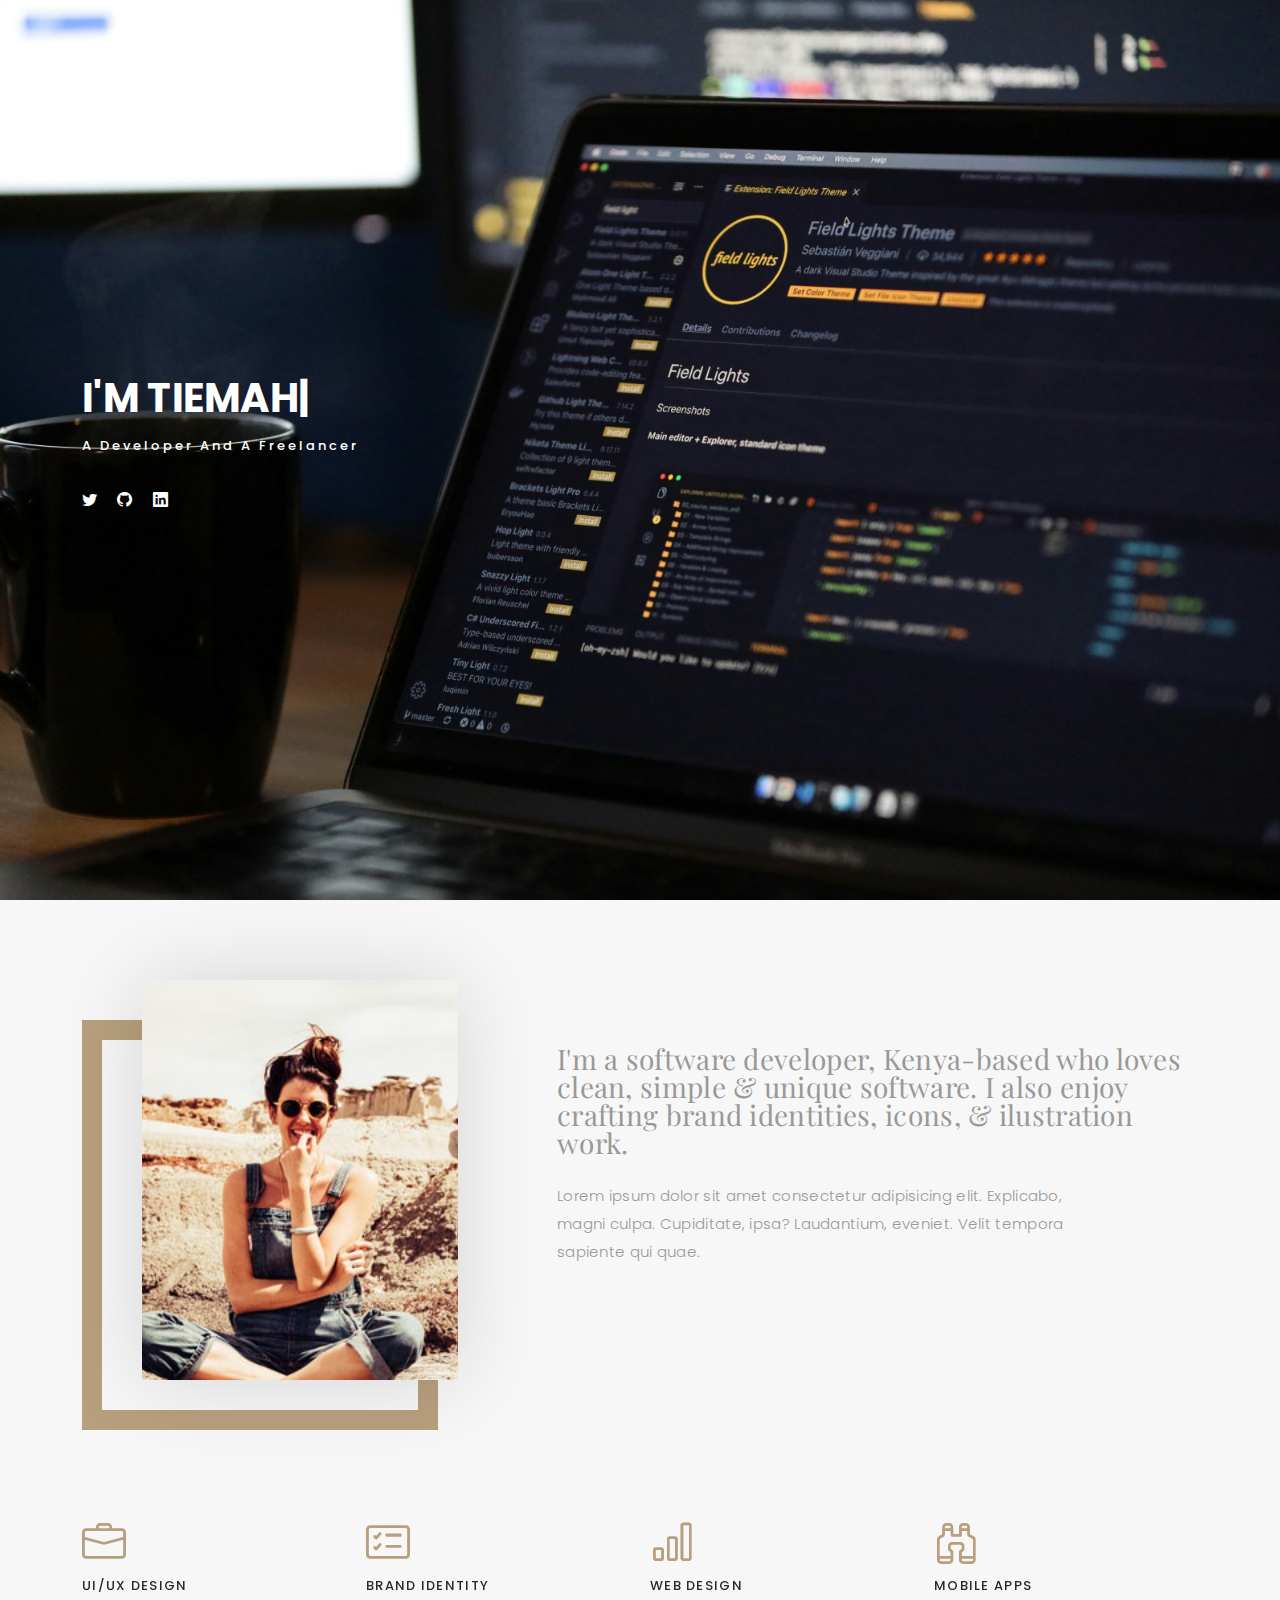
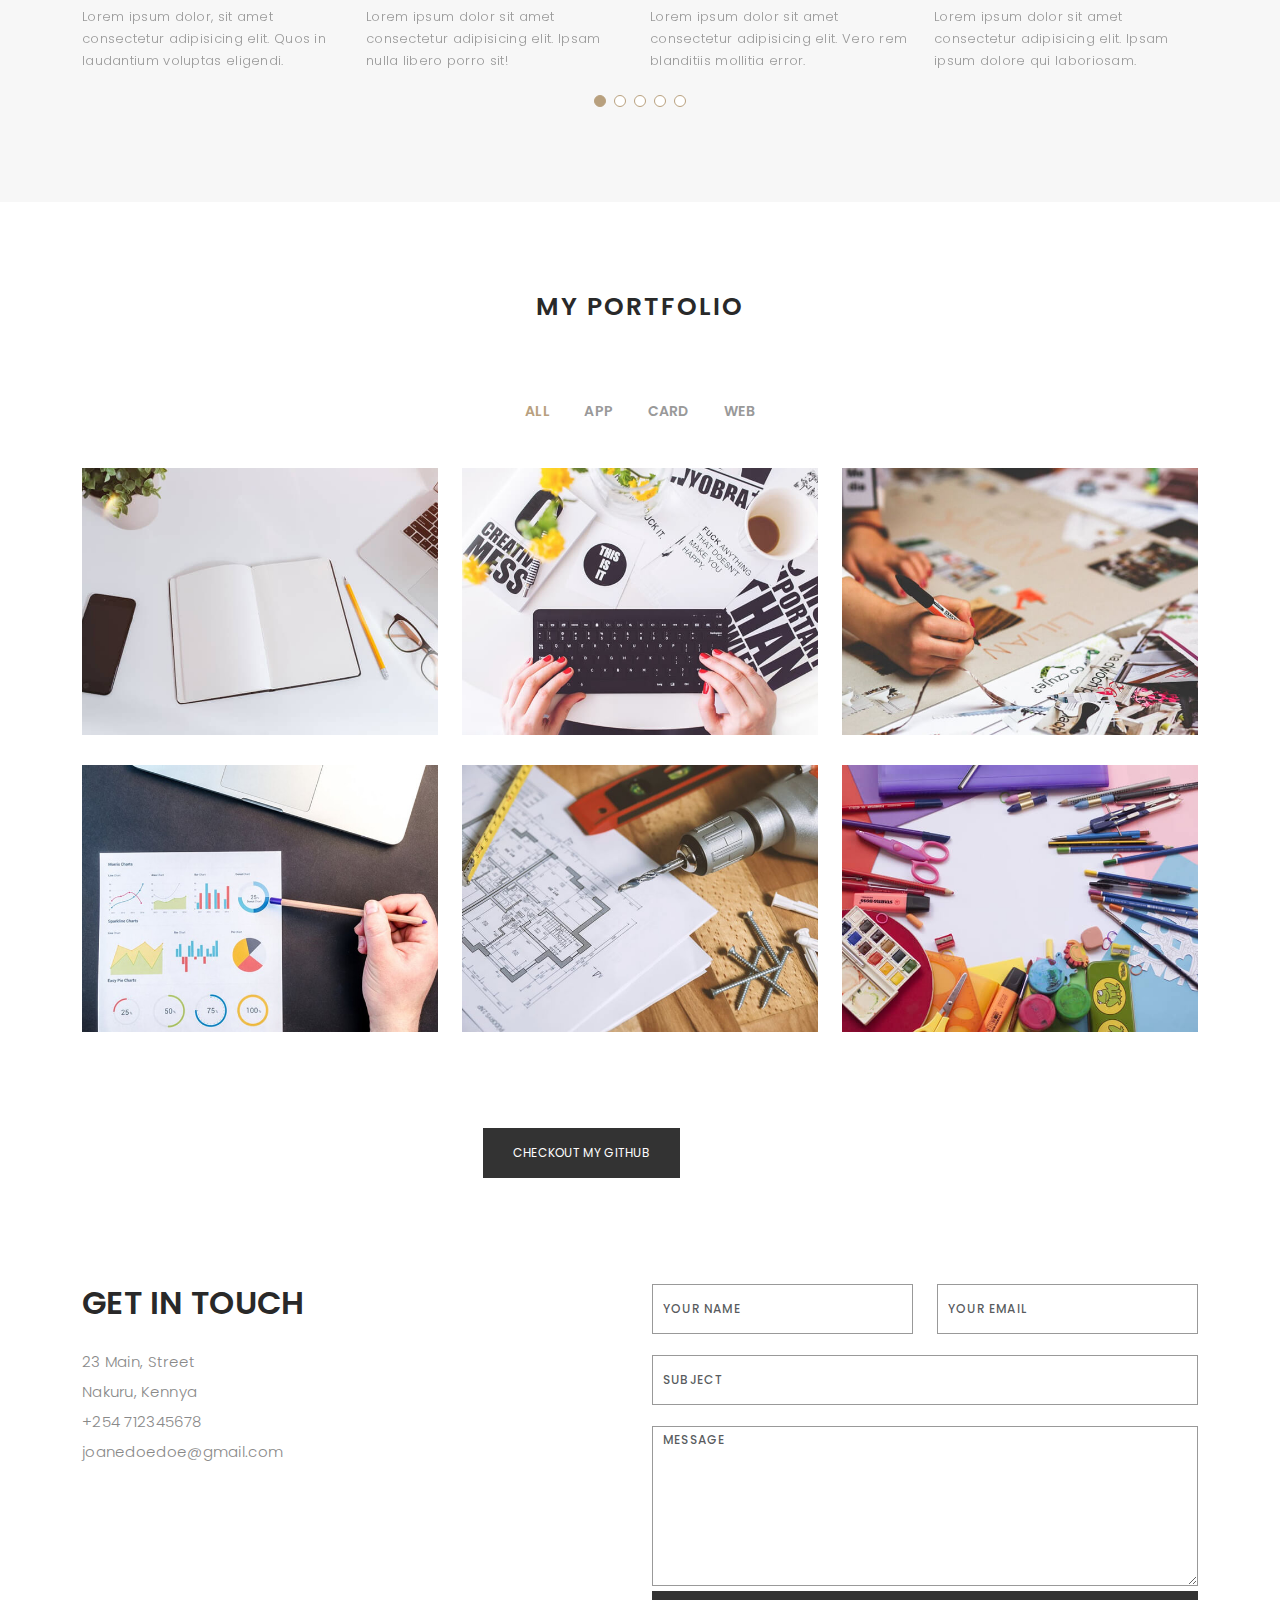
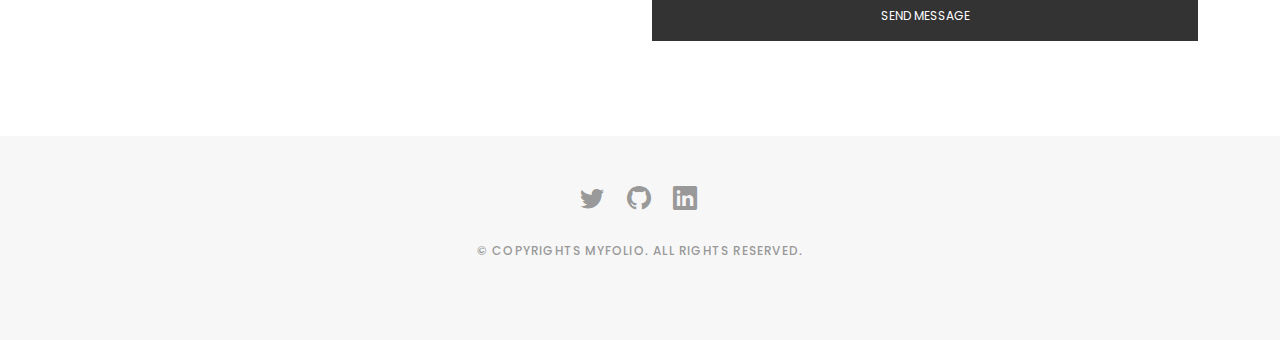
==== index.html @ 87406ce0 "Myportfolio" ====
<!DOCTYPE html>
<html lang="en">

<head>
  <meta charset="utf-8">
  <meta content="width=device-width, initial-scale=1.0" name="viewport">

  <title>MyFolio </title>
  <meta content="" name="description">
  <meta content="" name="keywords">

  <!-- Favicons -->
  <link href="assets/img/favicon.png" rel="icon">
  <link href="assets/img/apple-touch-icon.png" rel="apple-touch-icon">

  <!-- Google Fonts -->
  <link href="https://fonts.googleapis.com/css?family=Poppins:300,300i,400,400i,500,500i,600,600i,700,700i|Playfair+Display:400,400i,500,500i,600,600i,700,700i,900,900i" rel="stylesheet">

  <!-- Vendor CSS Files -->
  <link href="assets/vendor/bootstrap/css/bootstrap.min.css" rel="stylesheet">
  <link href="assets/vendor/bootstrap-icons/bootstrap-icons.css" rel="stylesheet">
  <link href="assets/vendor/boxicons/css/boxicons.min.css" rel="stylesheet">
  <link href="assets/vendor/glightbox/css/glightbox.min.css" rel="stylesheet">
  <link href="assets/vendor/swiper/swiper-bundle.min.css" rel="stylesheet">

  <!-- Template Main CSS File -->
  <link href="assets/css/style.css" rel="stylesheet">

  
</head>

<body>

  <!-- ======= Header ======= -->
  <header id="header" class="fixed-top ">
    <div class="container d-flex align-items-center justify-content-between">

      <a href="index.html" class="logo"><img src="assets/img/logo.png" alt="" class="img-fluid"></a>
      
      

      <nav id="navbar" class="navbar">
        <ul>
          <li><a class="nav-link scrollto active" href="#hero">Home</a></li>
          <li><a class="nav-link scrollto" href="#about">About</a></li>
          <li><a class="nav-link  scrollto" href="#portfolio">Services</a></li>
          <li><a class="nav-link scrollto" href="#contact">Contact</a></li>
        </ul>
        <i class="bi bi-list mobile-nav-toggle"></i>
      </nav><!-- .navbar -->

    </div>
  </header><!-- End Header -->

  <!-- ======= Hero Section ======= -->
  <div id="hero" class="home">

    <div class="container">
      <div class="hero-content">
        <h1>I'm <span class="typed" data-typed-items="Tiemah Doreen,A Developer,A Freelancer"></span></h1>
        <p class="lead"> A Developer and A Freelancer</p>

        <ul class="list-unstyled list-social">
          <li><a href="https://twitter.com/Dorinah17"><i class="bi bi-twitter"></i></a></li>
          <li><a href="https://github.com/tiemah"><i class="bi bi-github"></i></a></li>
          <li><a href="https://www.linkedin.com/in/doreen-tiema-46490b270/"><i class="bi bi-linkedin"></i></a></li>
        </ul>
        <!-- <a href="https://github.com/tiemah" <button type="button" class="btn btn-dark">Visit My Github</button></a> -->
      </div>
    </div>
    
  </div><!-- End Hero -->

  <main id="main">

    <!-- ======= About Section ======= -->
    <div id="about" class="paddsection">
      <div class="container">
        <div class="row justify-content-between">

          <div class="col-lg-4 ">
            <div class="div-img-bg">
              <div class="about-img">
                <img src="assets/img/avatar.jpg" class="img-responsive" alt="me">
              </div>
            </div>
          </div>

          <div class="col-lg-7">
            <div class="about-descr">

              <p class="p-heading">I'm a software developer, Kenya-based who loves clean, simple & unique software. I also enjoy crafting brand identities, icons, & ilustration work. </p>
              <p class="separator">Lorem ipsum dolor sit amet consectetur adipisicing elit. Explicabo, magni culpa. Cupiditate, ipsa? Laudantium, eveniet. Velit tempora sapiente qui quae.</p>

            </div>

          </div>
        </div>
      </div>
    </div><!-- End About Section -->

    <!-- ======= Services Section ======= -->
    <div id="services">
      <div class="container">
        

        <div class="services-slider swiper" data-aos="fade-up" data-aos-delay="100">
          <div class="swiper-wrapper">

            <div class="swiper-slide">
              <div class="services-block">
                <i class="bi bi-briefcase"></i>
                <span>UI/UX DESIGN</span>
                <p class="separator">Lorem ipsum dolor, sit amet consectetur adipisicing elit. Quos in laudantium voluptas eligendi.</p>
              </div>
            </div><!-- End testimonial item -->

            <div class="swiper-slide">
              <div class="services-block">
                <i class="bi bi-card-checklist"></i>
                <span>BRAND IDENTITY</span>
                <p class="separator">Lorem ipsum dolor sit amet consectetur adipisicing elit. Ipsam nulla libero porro sit!</p>
              </div>
            </div><!-- End testimonial item -->

            <div class="swiper-slide">
              <div class="services-block">
                <i class="bi bi-bar-chart"></i>
                <span>WEB DESIGN</span>
                <p class="separator">Lorem ipsum dolor sit amet consectetur adipisicing elit. Vero rem blanditiis mollitia error. </p>
              </div>
            </div><!-- End testimonial item -->

            <div class="swiper-slide">
              <div class="services-block">
                <i class="bi bi-binoculars"></i>
                <span>MOBILE APPS</span>
                <p class="separator">Lorem ipsum dolor sit amet consectetur adipisicing elit. Ipsam ipsum dolore qui laboriosam.</p>
              </div>
            </div><!-- End testimonial item -->

            
            <div class="swiper-slide">
              <div class="services-block">
                <i class="bi bi-calendar4-week"></i>
                <span>SOFTWARE DEVELOPMENT</span>
                <p class="separator">Lorem, ipsum dolor sit amet consectetur adipisicing elit. Eum at quo quidem aspernatur? </p>
              </div>
            </div><!-- End testimonial item -->

          </div>
          <div class="swiper-pagination"></div>
        </div>

      </div>

    </div><!-- End Services Section -->

    <!-- ======= Portfolio Section ======= -->
    <div id="portfolio" class="paddsection">

      <div class="container">
        <div class="section-title text-center">
          <h2>My Portfolio</h2>
        </div>
      </div>

      <div class="container">

        <div class="row">
          <div class="col-lg-12 d-flex justify-content-center">
            <ul id="portfolio-flters">
              <li data-filter="*" class="filter-active">All</li>
              <li data-filter=".filter-app">App</li>
              <li data-filter=".filter-card">Card</li>
              <li data-filter=".filter-web">Web</li>
            </ul>
          </div>
        </div>

        <div class="row portfolio-container">

          <div class="col-lg-4 col-md-6 portfolio-item filter-app">
            <img src="assets/img/portfolio/portfolio-1.jpg" class="img-fluid" alt="">
            <div class="portfolio-info">
              <h4>App design</h4>
              <p>App</p>
              <a href="assets/img/portfolio/portfolio-1.jpg" data-gallery="portfolioGallery" class="portfolio-lightbox preview-link" title="App 1"><i class="bx bx-plus"></i></a>
              <a href="portfolio-details.html" class="details-link" title="More Details"><i class="bx bx-link"></i></a>
            </div>
          </div>

          <div class="col-lg-4 col-md-6 portfolio-item filter-web">
            <img src="assets/img/portfolio/portfolio-2.jpg" class="img-fluid" alt="">
            <div class="portfolio-info">
              <h4>Web development</h4>
              <p>Web</p>
              <a href="assets/img/portfolio/portfolio-2.jpg" data-gallery="portfolioGallery" class="portfolio-lightbox preview-link" title="Web 3"><i class="bx bx-plus"></i></a>
              <a href="portfolio-details.html" class="details-link" title="More Details"><i class="bx bx-link"></i></a>
            </div>
          </div>

          <div class="col-lg-4 col-md-6 portfolio-item filter-app">
            <img src="assets/img/portfolio/portfolio-3.jpg" class="img-fluid" alt="">
            <div class="portfolio-info">
              <h4>App design</h4>
              <p>App</p>
              <a href="assets/img/portfolio/portfolio-3.jpg" data-gallery="portfolioGallery" class="portfolio-lightbox preview-link" title="App 2"><i class="bx bx-plus"></i></a>
              <a href="portfolio-details.html" class="details-link" title="More Details"><i class="bx bx-link"></i></a>
            </div>
          </div>

          <div class="col-lg-4 col-md-6 portfolio-item filter-card">
            <img src="assets/img/portfolio/portfolio-4.jpg" class="img-fluid" alt="">
            <div class="portfolio-info">
              <h4>UI/UX</h4>
              <p>Card</p>
              <a href="assets/img/portfolio/portfolio-4.jpg" data-gallery="portfolioGallery" class="portfolio-lightbox preview-link" title="Card 2"><i class="bx bx-plus"></i></a>
              <a href="portfolio-details.html" class="details-link" title="More Details"><i class="bx bx-link"></i></a>
            </div>
          </div>

          <div class="col-lg-4 col-md-6 portfolio-item filter-web">
            <img src="assets/img/portfolio/portfolio-5.jpg" class="img-fluid" alt="">
            <div class="portfolio-info">
              <h4>Web development</h4>
              <p>Web</p>
              <a href="assets/img/portfolio/portfolio-5.jpg" data-gallery="portfolioGallery" class="portfolio-lightbox preview-link" title="Web 2"><i class="bx bx-plus"></i></a>
              <a href="portfolio-details.html" class="details-link" title="More Details"><i class="bx bx-link"></i></a>
            </div>
          </div>

          <div class="col-lg-4 col-md-6 portfolio-item filter-app">
            <img src="assets/img/portfolio/portfolio-6.jpg" class="img-fluid" alt="">
            <div class="portfolio-info">
              <h4>App design</h4>
              <p>App</p>
              <a href="assets/img/portfolio/portfolio-6.jpg" data-gallery="portfolioGallery" class="portfolio-lightbox preview-link" title="App 3"><i class="bx bx-plus"></i></a>
              <a href="portfolio-details.html" class="details-link" title="More Details"><i class="bx bx-link"></i></a>
            </div>
          </div>

        </div>

      </div>

    </div><!-- End Portfolio Section -->
    <div class="row">
      <div class="col-lg-4">

      </div>
    <div class="col-lg-6">
      <a href="https://github.com/tiemah" <button type="button" class="btn btn-dark mx-5 my-3">Checkout My Github</button></a>
    </div>
    </div>

    
    <!-- ======= Contact Section ======= -->
    <div id="contact" class="paddsection">
      <div class="container">
        <div class="contact-block1">
          <div class="row">

            <div class="col-lg-6">
              <div class="contact-contact">

                <h2 class="mb-30">GET IN TOUCH</h2>

                <ul class="contact-details">
                  <li><span>23 Main, Street</span></li>
                  <li><span>Nakuru, Kennya</span></li>
                  <li><span>+254 712345678</span></li>
                  <li><span>joanedoedoe@gmail.com</span></li>
                </ul>

              </div>
            </div>

            <div class="col-lg-6">
              <form action="" method="post" role="form" class="">
                <div class="row gy-3">

                  <div class="col-lg-6">
                    <div class="form-group contact-block1">
                      <input type="text" name="name" class="form-control" id="name" placeholder="Your Name" required>
                    </div>
                  </div>

                  <div class="col-lg-6">
                    <div class="form-group">
                      <input type="email" class="form-control" name="email" id="email" placeholder="Your Email" required>
                    </div>
                  </div>

                  <div class="col-lg-12">
                    <div class="form-group">
                      <input type="text" class="form-control" name="subject" id="subject" placeholder="Subject" required>
                    </div>
                  </div>

                  <div class="col-lg-12">
                    <div class="form-group">
                      <textarea class="form-control" name="message" placeholder="Message" required></textarea>
                    </div>
                  </div>

                  

                  <div class="mt-0">
                    <input type="submit" class="btn btn-defeault btn-send" value="Send message">
                  </div>

                </div>
              </form>
            </div>
          </div>
        </div>
      </div>
    </div><!-- End Contact Section -->

  </main><!-- End #main -->

  <!-- ======= Footer ======= -->
  <div id="footer" class="text-center">
    <div class="container">
      <div class="socials-media text-center">

        <ul class="list-unstyled">
          
          <li><a href="https://twitter.com/Dorinah17"><i class="bi bi-twitter"></i></a></li>
          <li><a href="https://github.com/tiemah"><i class="bi bi-github"></i></a></li>
          <li><a href="https://www.linkedin.com/in/doreen-tiema-46490b270/"><i class="bi bi-linkedin"></i></a></li>
        </ul>

      </div>

      <p>&copy; Copyrights MyFolio. All rights reserved.</p>

      
    </div>
  </div><!-- End Footer -->

  <a href="#" class="back-to-top d-flex align-items-center justify-content-center"><i class="bi bi-arrow-up-short"></i></a>

  <!-- Vendor JS Files -->
  <script src="assets/vendor/bootstrap/js/bootstrap.bundle.min.js"></script>
  <script src="assets/vendor/glightbox/js/glightbox.min.js"></script>
  <script src="assets/vendor/isotope-layout/isotope.pkgd.min.js"></script>
  <script src="assets/vendor/swiper/swiper-bundle.min.js"></script>
  <script src="assets/vendor/typed.js/typed.umd.js"></script>
  <script src="assets/vendor/php-email-form/validate.js"></script>

  <!-- Template Main JS File -->
  <script src="assets/js/main.js"></script>

</body>

</html>
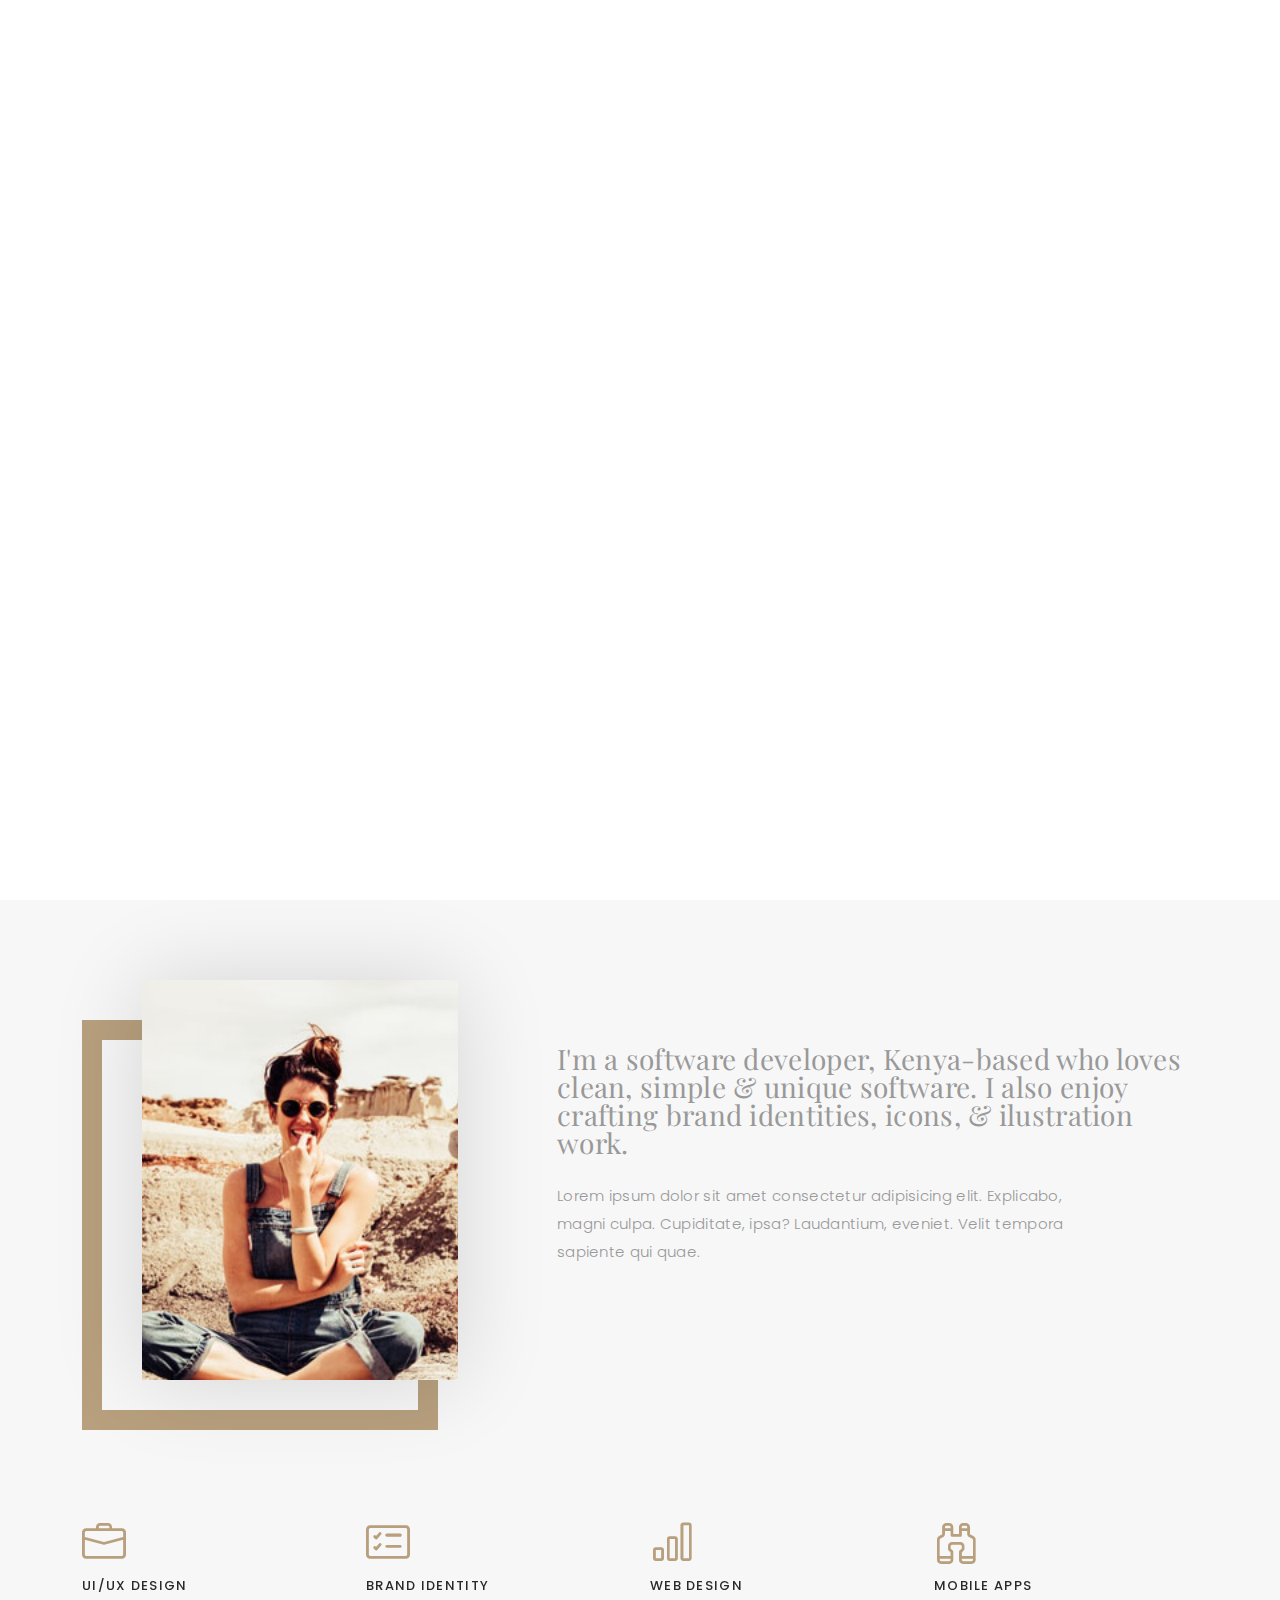
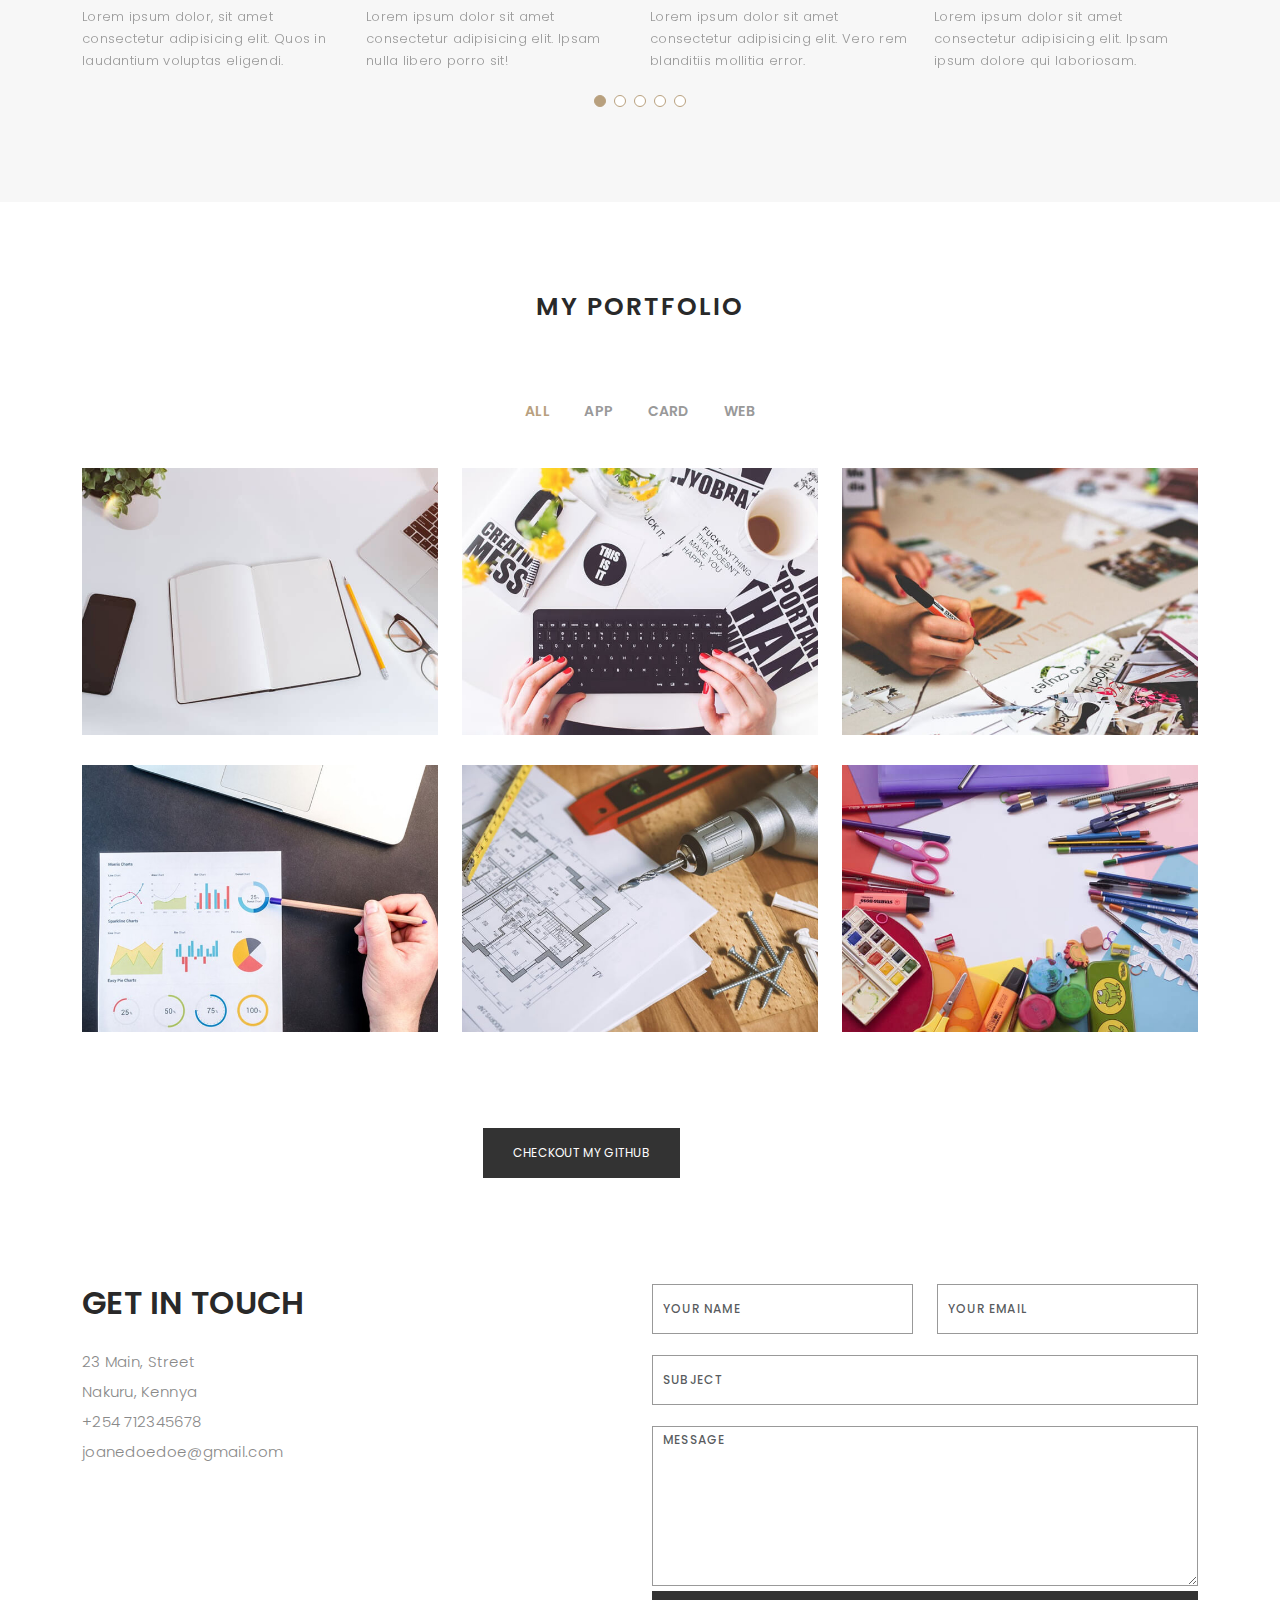
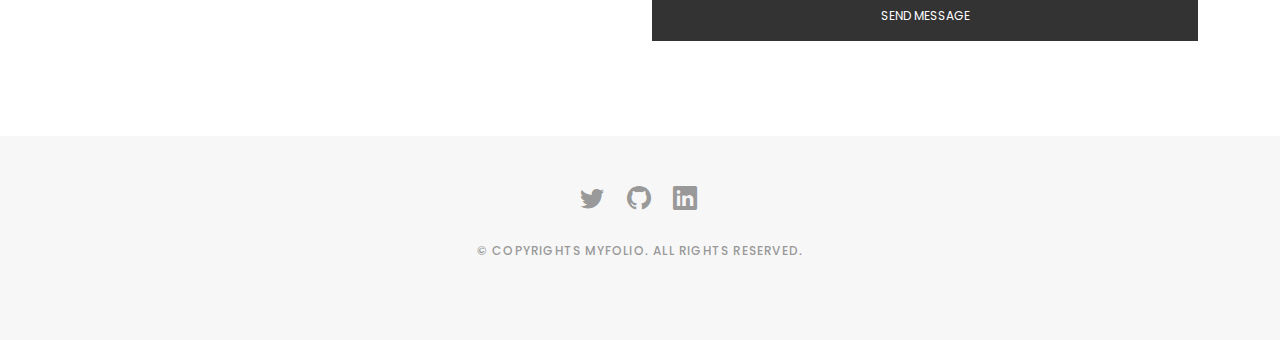
==== commit 130a711a: "add a comment" ====
--- a/index.html
+++ b/index.html
@@ -28,6 +28,7 @@
 
   
 </head>
+<!-- test -->
 
 <body>
 
--- a/assets/css/style.css
+++ b/assets/css/style.css
@@ -1,14 +1,4 @@
-/**
-* Template Name: Folio
-* Updated: Nov 17 2023 with Bootstrap v5.3.2
-* Template URL: https://bootstrapmade.com/folio-bootstrap-portfolio-template/
-* Author: BootstrapMade.com
-* License: https://bootstrapmade.com/license/
-*/
-
-/*--------------------------------------------------------------
-# General
---------------------------------------------------------------*/
+
 body {
   background: #ffffff;
   color: #898989;
@@ -445,11 +435,9 @@
   display: block;
 }
 
-/*--------------------------------------------------------------
-# Hero
---------------------------------------------------------------*/
+/* hero */
 #hero {
-  background: url("../img/mohammad-rahmani-LrxSl4ZxoRs-unsplash.jpg") repeat scroll center center/cover;
+  background-image: url("../img/mohammad-rahmani-LrxSl4ZxoRs-unsplash.jpg") repeat scroll center center/cover;
   height: 100vh;
   width: 100%;
 }
